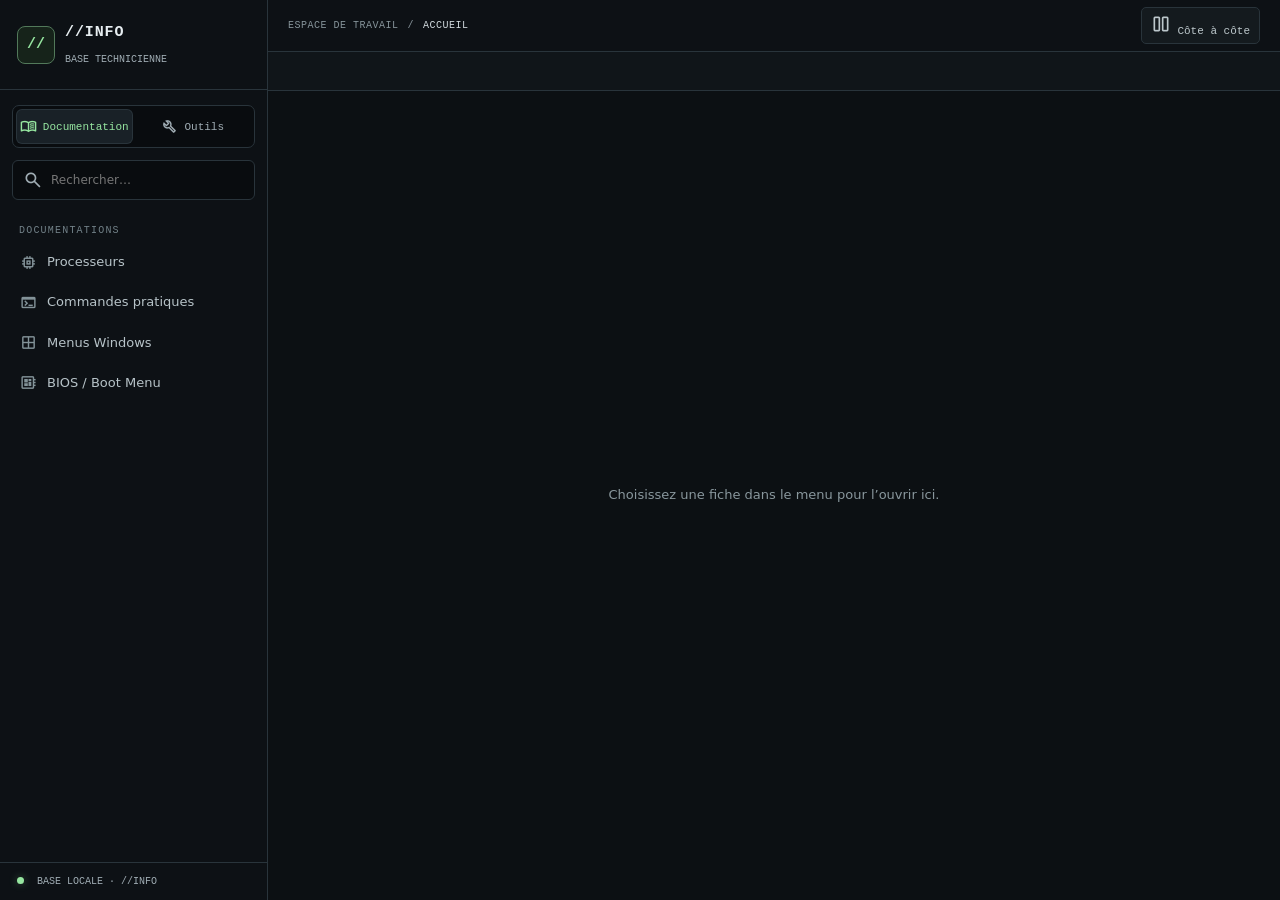
==== index.html @ bd090550 "Ajout des fichier" ====
<!doctype html>
<html lang="fr">
<head>
  <meta charset="utf-8">
  <meta name="viewport" content="width=device-width, initial-scale=1">
  <meta name="theme-color" content="#0c1013">
  <meta name="description" content="//INFO : documentation informatique et boîte à outils technicien, consultables en onglets.">
  <title>//INFO — Documentation informatique</title>
  <link rel="stylesheet" href="https://fonts.googleapis.com/css2?family=Material+Symbols+Outlined:FILL@0..1&display=block">
  <link rel="stylesheet" href="style.css">
  <script src="script.js" defer></script>
</head>
<body class="workspace-page">
  <div class="workspace-shell">
    <aside class="workspace-sidebar" id="workspace-sidebar" aria-label="Navigation //INFO">
      <div class="workspace-brand">
        <a class="brand" href="home.html">
          <span class="brand-mark">//</span>
          <span>
            <span class="brand-name">//INFO</span><br>
            <span class="brand-sub">BASE TECHNICIENNE</span>
          </span>
        </a>
        <button class="sidebar-close" type="button" data-sidebar-close aria-label="Fermer le menu">
          <span class="material-symbols-outlined" aria-hidden="true">close</span>
        </button>
      </div>
      <div class="workspace-switch" role="tablist" aria-label="Type de ressources">
        <button type="button" class="active" id="mode-docs" data-mode="docs" role="tab" aria-selected="true">
          <span class="material-symbols-outlined" aria-hidden="true">menu_book</span>
          Documentation
        </button>
        <button type="button" id="mode-tools" data-mode="tools" role="tab" aria-selected="false">
          <span class="material-symbols-outlined" aria-hidden="true">build</span>
          Outils
        </button>
      </div>
      <label class="workspace-search">
        <span class="material-symbols-outlined" aria-hidden="true">search</span>
        <input type="search" data-sidebar-search placeholder="Rechercher…" aria-label="Rechercher dans le menu">
      </label>
      <nav class="workspace-nav" data-workspace-nav aria-label="Fiches disponibles"></nav>
      <div class="sidebar-foot">
        <span class="status-dot"></span>
        BASE LOCALE · //INFO
      </div>
    </aside>
    <div class="sidebar-scrim" data-sidebar-close></div>
    <main class="workspace-main">
      <header class="workspace-topbar">
        <button type="button" class="mobile-menu" data-sidebar-open aria-label="Ouvrir le menu">
          <span class="material-symbols-outlined" aria-hidden="true">menu</span>
        </button>
        <a class="mobile-brand" href="home.html">//INFO</a>
        <div class="workspace-crumb">
          <span>ESPACE DE TRAVAIL</span>
          <span>/</span>
          <strong data-current-label>ACCUEIL</strong>
        </div>
        <div class="workspace-actions">
          <button type="button" class="split-button" data-split-toggle aria-label="Afficher deux panneaux côte à côte" aria-pressed="false" title="Afficher deux panneaux côte à côte">
            <span class="material-symbols-outlined" aria-hidden="true">view_column_2</span>
            <span>Côte à côte</span>
          </button>
        </div>
      </header>
      <section class="workspace" data-workspace aria-label="Panneaux de documentation">
        <div class="pane" data-pane="0" aria-label="Panneau principal">
          <div class="tab-strip" data-tabs="0" role="tablist" aria-label="Onglets du panneau principal"></div>
          <div class="pane-body" data-pane-body="0">
            <div class="pane-empty">Choisissez une fiche dans le menu pour l’ouvrir ici.</div>
          </div>
        </div>
        <div class="pane pane-secondary" data-pane="1" aria-label="Panneau secondaire" hidden>
          <div class="tab-strip" data-tabs="1" role="tablist" aria-label="Onglets du panneau secondaire"></div>
          <div class="pane-body" data-pane-body="1">
            <div class="pane-empty">Ouvrez une fiche ici pour la comparer à l’autre panneau.</div>
          </div>
        </div>
      </section>
    </main>
  </div>
</body>
</html>
---- style.css ----
:root {
  color-scheme: dark;
  --bg: #0c1013;
  --panel: #13191e;
  --panel-2: #192127;
  --line: #29343b;
  --text: #e7eef1;
  --muted: #a0adb4;
  --green: #96e6a0;
  --cyan: #83d9ed;
  --amber: #f2c178;
  --mono: ui-monospace, SFMono-Regular, Consolas, "Liberation Mono", monospace;
  --sans: Inter, ui-sans-serif, system-ui, -apple-system, "Segoe UI", sans-serif;
}

* {
  box-sizing: border-box;
}

html {
  scroll-behavior: smooth;
}

body {
  margin: 0;
  background: var(--bg);
  color: var(--text);
  font: 15px/1.7 var(--sans);
}

a {
  color: var(--green);
}

a:hover {
  color: #c0f5c6;
}

button,
input {
  font: inherit;
}

.material-symbols-outlined {
  font-family: 'Material Symbols Outlined';
  font-weight: normal;
  font-style: normal;
  font-size: 20px;
  line-height: 1;
  letter-spacing: normal;
  text-transform: none;
  display: inline-block;
  white-space: nowrap;
  word-wrap: normal;
  direction: ltr;
  font-feature-settings: 'liga';
  -webkit-font-feature-settings: 'liga';
  -webkit-font-smoothing: antialiased;
  font-variation-settings: 'FILL' 0, 'wght' 400, 'GRAD' 0, 'opsz' 24;
}

.eyebrow {
  color: var(--green);
  font: 11px var(--mono);
  letter-spacing: .12em;
  text-transform: uppercase;
}

.eyebrow::before {
  content: "// ";
  color: #62796a;
}

h1 {
  font-size: clamp(34px, 6vw, 55px);
  letter-spacing: -0.045em;
  line-height: 1.08;
  margin: 12px 0 16px;
}

h2 {
  font-size: 23px;
  letter-spacing: -0.025em;
  margin: 38px 0 12px;
}

h3 {
  font-size: 16px;
  margin: 0 0 8px;
}

.lead {
  font-size: 17px;
  line-height: 1.75;
  color: #b0bdc3;
  max-width: 760px;
}

.chips {
  display: flex;
  flex-wrap: wrap;
  gap: 8px;
  margin: 20px 0;
}

.chip {
  font: 10px var(--mono);
  color: #b1ddb5;
  background: #152019;
  border: 1px solid #2b4230;
  border-radius: 4px;
  padding: 4px 8px;
}

.hero {
  padding: 28px;
  border: 1px solid #334138;
  border-radius: 10px;
  background: linear-gradient(120deg, #132019, #12181d 68%);
  margin: 26px 0;
}

.hero p,
.card p {
  color: #aab7bd;
  margin: 0;
}

.hero-actions {
  display: flex;
  flex-wrap: wrap;
  gap: 10px;
  margin-top: 19px;
}

.button {
  display: inline-flex;
  align-items: center;
  justify-content: center;
  gap: 8px;
  padding: 9px 13px;
  border: 1px solid var(--green);
  border-radius: 5px;
  background: var(--green);
  color: #101610;
  text-decoration: none;
  font: 600 12px var(--mono);
}

.button:hover {
  color: #101610;
  background: #b9f3bf;
}

.button.secondary {
  background: transparent;
  color: var(--text);
  border-color: var(--line);
}

.button.secondary:hover {
  border-color: var(--green);
  color: var(--green);
}

.grid {
  display: grid;
  grid-template-columns: repeat(2, minmax(0, 1fr));
  gap: 12px;
}

.card {
  display: block;
  padding: 17px;
  border: 1px solid var(--line);
  border-radius: 8px;
  background: var(--panel);
  text-decoration: none;
  color: var(--text);
}

a.card:hover {
  border-color: #58745e;
  transform: translateY(-1px);
}

.card-label {
  font: 10px var(--mono);
  letter-spacing: .1em;
  text-transform: uppercase;
  color: var(--green);
  margin-bottom: 8px;
}

.card-title {
  font-weight: 650;
  margin-bottom: 5px;
}

.callout {
  margin: 18px 0;
  padding: 13px 15px;
  border: 1px solid #514226;
  border-left: 3px solid var(--amber);
  border-radius: 5px;
  background: #1b1710;
  color: #e0d2b8;
  font-size: 13px;
}

.callout strong {
  color: var(--amber);
}

.callout.info {
  border-color: #2b444c;
  border-left-color: var(--cyan);
  background: #111b1f;
  color: #b8d0d5;
}

.callout.info strong {
  color: var(--cyan);
}

.table-wrap {
  overflow-x: auto;
  margin: 14px 0;
  border: 1px solid var(--line);
  border-radius: 7px;
}

table {
  width: 100%;
  border-collapse: collapse;
  min-width: 520px;
  font-size: 13px;
}

th,
td {
  padding: 10px 12px;
  border-bottom: 1px solid var(--line);
  text-align: left;
  vertical-align: top;
}

th {
  background: #171e23;
  color: #b7c4c9;
  font: 10px var(--mono);
  letter-spacing: .08em;
  text-transform: uppercase;
}

td {
  color: #d0d9dd;
}

tr:last-child td {
  border-bottom: 0;
}

td a {
  overflow-wrap: anywhere;
}

.terminal {
  margin: 14px 0;
  border: 1px solid var(--line);
  border-radius: 7px;
  background: #080b0e;
  overflow: hidden;
}

.terminal-head {
  display: flex;
  align-items: center;
  justify-content: space-between;
  padding: 8px 12px;
  border-bottom: 1px solid var(--line);
  color: var(--muted);
  font: 10px var(--mono);
}

.copy {
  padding: 4px 9px;
  border: 1px solid #39444b;
  border-radius: 4px;
  background: transparent;
  color: #c2cdd1;
  font: 10px var(--mono);
  cursor: pointer;
}

.copy:hover {
  border-color: var(--green);
  color: var(--green);
}

pre {
  margin: 0;
  padding: 14px 16px;
  overflow: auto;
  color: #c4e7cb;
  font: 12px/1.8 var(--mono);
  white-space: pre-wrap;
  word-break: break-word;
}

code {
  font: .92em var(--mono);
  color: #c4e7cb;
  background: #192126;
  padding: 2px 5px;
  border-radius: 3px;
}

.terminal code {
  padding: 0;
  background: none;
}

ul,
ol {
  padding-left: 24px;
}

li {
  padding: 3px 0;
  color: #c3cdd1;
}

.footer {
  display: flex;
  justify-content: space-between;
  gap: 12px;
  margin-top: 54px;
  padding-top: 16px;
  border-top: 1px solid var(--line);
  color: #718087;
  font: 10px var(--mono);
}

.hidden-by-search {
  display: none !important;
}

::selection {
  background: #96e6a044;
}

/* Workspace shell */
.workspace-page {
  height: 100vh;
  min-height: 420px;
  overflow: hidden;
}

.workspace-shell {
  height: 100%;
  display: flex;
}

.workspace-sidebar {
  width: 268px;
  flex: 0 0 268px;
  background: #0d1115;
  border-right: 1px solid var(--line);
  display: flex;
  flex-direction: column;
  z-index: 20;
  min-height: 0;
}

.workspace-brand {
  display: flex;
  align-items: center;
  justify-content: space-between;
  padding: 19px 17px;
  border-bottom: 1px solid var(--line);
}

.brand {
  display: flex;
  align-items: center;
  gap: 10px;
  color: var(--text);
  text-decoration: none;
}

.brand-mark {
  display: grid;
  place-items: center;
  width: 38px;
  height: 38px;
  border: 1px solid #52795a;
  border-radius: 8px;
  color: var(--green);
  background: #16231a;
  font: 700 15px var(--mono);
}

.brand-name {
  font: 700 15px var(--mono);
  letter-spacing: .06em;
}

.brand-sub {
  font: 10px var(--mono);
  color: var(--muted);
}

.sidebar-close {
  display: none;
  background: transparent;
  border: 0;
  color: var(--muted);
  font-size: 25px;
}

.workspace-switch {
  display: flex;
  gap: 4px;
  margin: 15px 12px 12px;
  padding: 4px;
  border: 1px solid var(--line);
  border-radius: 7px;
  background: #090c0f;
}

.workspace-switch button {
  display: flex;
  align-items: center;
  justify-content: center;
  gap: 6px;
  flex: 1;
  min-width: 0;
  padding: 8px 4px;
  border: 0;
  border-radius: 5px;
  background: transparent;
  color: var(--muted);
  font: 11px var(--mono);
  cursor: pointer;
}

.workspace-switch .material-symbols-outlined {
  font-size: 17px;
}

.workspace-switch button.active {
  background: var(--panel-2);
  color: var(--green);
  box-shadow: 0 0 0 1px var(--line);
}

.workspace-search {
  display: flex;
  align-items: center;
  gap: 8px;
  margin: 0 12px 10px;
  padding: 0 10px;
  border: 1px solid var(--line);
  border-radius: 6px;
  background: #090c0f;
  color: var(--muted);
}

.workspace-search:focus-within {
  border-color: #638a69;
}

.workspace-search input {
  width: 100%;
  min-width: 0;
  padding: 9px 0;
  border: 0;
  outline: 0;
  background: transparent;
  color: var(--text);
  font-size: 12px;
}

.workspace-nav {
  overflow-y: auto;
  padding: 0 9px 15px;
}

.nav-category {
  padding: 15px 10px 6px;
  color: #728188;
  font: 10px var(--mono);
  letter-spacing: .12em;
  text-transform: uppercase;
}

.workspace-nav-link {
  display: flex;
  align-items: center;
  gap: 10px;
  width: 100%;
  padding: 9px 10px;
  border: 0;
  border-radius: 5px;
  background: transparent;
  color: #b7c3c8;
  text-align: left;
  font-size: 13px;
  cursor: pointer;
}

.workspace-nav-link:hover,
.workspace-nav-link.has-tab {
  background: #151d20;
  color: var(--green);
}

.nav-icon {
  width: 18px;
  color: #839399;
  text-align: center;
  font-size: 17px;
}

.workspace-nav-link:hover .nav-icon,
.workspace-nav-link.has-tab .nav-icon {
  color: var(--green);
}

.nav-empty {
  padding: 8px 10px;
  color: var(--muted);
  font: 12px var(--mono);
}

.sidebar-foot {
  margin-top: auto;
  padding: 13px 17px;
  border-top: 1px solid var(--line);
  color: var(--muted);
  font: 10px var(--mono);
}

.sidebar-scrim {
  display: none;
}

.status-dot {
  display: inline-block;
  width: 7px;
  height: 7px;
  margin-right: 7px;
  border-radius: 50%;
  background: var(--green);
  box-shadow: 0 0 8px #96e6a055;
}

.workspace-main {
  display: flex;
  flex: 1;
  flex-direction: column;
  min-width: 0;
  min-height: 0;
}

.workspace-topbar {
  height: 52px;
  flex: 0 0 52px;
  display: flex;
  align-items: center;
  gap: 12px;
  padding: 0 20px;
  border-bottom: 1px solid var(--line);
  background: #0d1115;
}

.workspace-crumb {
  display: flex;
  align-items: center;
  gap: 9px;
  overflow: hidden;
  color: #86949a;
  font: 10px var(--mono);
  letter-spacing: .05em;
  white-space: nowrap;
}

.workspace-crumb strong {
  overflow: hidden;
  color: #d0d9dd;
  font-weight: 500;
  text-overflow: ellipsis;
}

.workspace-actions {
  display: flex;
  gap: 6px;
  margin-left: auto;
}

.split-button,
.mobile-menu {
  border: 1px solid var(--line);
  border-radius: 5px;
  background: #141a1e;
  color: #bcc7cb;
  padding: 6px 9px;
  font: 11px var(--mono);
  cursor: pointer;
}

.split-button:hover,
.split-button.active {
  border-color: #54765a;
  color: var(--green);
}

.mobile-menu,
.mobile-brand {
  display: none;
}

.workspace {
  display: flex;
  flex: 1;
  min-width: 0;
  min-height: 0;
  overflow: hidden;
}

.pane {
  display: flex;
  flex: 1;
  flex-direction: column;
  min-width: 0;
  min-height: 0;
  background: var(--bg);
}

.pane-secondary {
  border-left: 1px solid var(--line);
}

.pane[hidden] {
  display: none;
}

.pane.active-pane {
  box-shadow: inset 0 2px var(--green);
}

.split-view .pane {
  flex-basis: 50%;
}

.tab-strip {
  display: flex;
  flex: 0 0 auto;
  min-height: 39px;
  overflow-x: auto;
  overflow-y: hidden;
  border-bottom: 1px solid var(--line);
  background: #101519;
  scrollbar-width: thin;
  padding: 2px 2px 0 2px;
}

.tab-strip.drag-over {
  background: #151f24;
  box-shadow: inset 0 -2px var(--green);
}

.workspace-tab-group {
  display: flex;
  align-items: center;
  flex: 0 0 auto;
  max-width: 240px;
  border-right: 1px solid #222b31;
  border-bottom: 2px solid transparent;
}

.workspace-tab-group:has(.workspace-tab.active) {
  border-bottom-color: var(--green);
  background: #151c20;
}

.workspace-tab-group:focus-within {
  border-bottom-color: var(--green);
}

.workspace-tab {
  display: flex;
  align-items: center;
  max-width: 210px;
  min-width: 90px;
  padding: 0 0 0 10px;
  border: 0;
  background: transparent;
  color: #9fadb3;
  font-size: 11px;
  cursor: grab;
}

.workspace-tab-group:has(.workspace-tab.active) .workspace-tab {
  color: var(--text);
}

.workspace-tab:focus-visible,
.tab-close:focus-visible {
  outline: 2px solid var(--cyan);
  outline-offset: -2px;
}

.tab-title {
  overflow: hidden;
  text-overflow: ellipsis;
  white-space: nowrap;
}

.tab-close {
  flex: 0 0 auto;
  width: 30px;
  height: 30px;
  margin: 0 4px;
  padding: 0;
  border: 0;
  border-radius: 4px;
  background: transparent;
  color: #819097;
  font-size: 18px;
  line-height: 1;
  cursor: pointer;
}

.tab-close.material-symbols-outlined {
  font-size: 17px;
}

.tab-close:hover {
  background: #343d42;
  color: #fff;
}

.pane-body {
  flex: 1;
  min-height: 0;
  overflow: hidden;
  background: var(--bg);
  display: flex;
  flex-direction: column;
}

.doc-frame {
  display: none;
  width: 100%;
  height: 100%;
  min-height: 0;
  border: 0;
  background: var(--bg);
}

.doc-frame.is-active {
  display: block;
}

.pane-empty {
  display: grid;
  place-items: center;
  height: 100%;
  min-height: 180px;
  padding: 25px;
  color: #89979d;
  text-align: center;
  font-size: 13px;
}

.welcome {
  max-width: 1000px;
  margin: auto;
  padding: clamp(24px, 5vw, 58px);
}

.welcome .lead {
  max-width: 760px;
}

.welcome-grid {
  display: grid;
  grid-template-columns: repeat(2, minmax(0, 1fr));
  gap: 11px;
  margin: 25px 0;
}

.welcome-card {
  display: flex;
  flex-direction: column;
  gap: 6px;
  padding: 16px;
  border: 1px solid var(--line);
  border-radius: 7px;
  background: var(--panel);
  color: var(--text);
  text-align: left;
  cursor: pointer;
}

.welcome-card:hover {
  border-color: #58745e;
  background: #171f1d;
}

.welcome-card strong {
  font-size: 14px;
}

.welcome-card > span:last-child {
  color: #aab7bd;
  font-size: 12px;
}

.welcome-card .card-label {
  color: var(--green);
  font: 10px var(--mono);
  letter-spacing: .08em;
}

/* Standalone documentation pages */
.site-header {
  position: sticky;
  top: 0;
  z-index: 5;
  background: #0c1013ee;
  border-bottom: 1px solid var(--line);
  backdrop-filter: blur(12px);
}

.header-inner {
  width: min(1160px, 100%);
  margin: auto;
  padding: 12px 24px;
  display: flex;
  align-items: center;
  gap: 24px;
}

.site-nav {
  display: flex;
  align-items: center;
  gap: 4px;
  flex: 1;
}

.site-nav a {
  padding: 8px 10px;
  color: #bdc8ce;
  text-decoration: none;
  border-radius: 5px;
  font-size: 12px;
}

.site-nav a:hover,
.site-nav a[aria-current="page"] {
  background: #19241c;
  color: var(--green);
}

.nav-toggle {
  display: none;
  margin-left: auto;
  background: transparent;
  border: 1px solid var(--line);
  border-radius: 6px;
  color: var(--text);
  padding: 7px 10px;
  cursor: pointer;
}

.search {
  margin-left: auto;
  min-width: 160px;
}

.search input {
  width: 100%;
  padding: 8px 10px;
  background: #090c0f;
  border: 1px solid var(--line);
  border-radius: 6px;
  color: var(--text);
  font-size: 12px;
  outline: none;
}

.page {
  width: min(100% - 48px, 1000px);
  margin: 0 auto;
  padding: 46px 0 72px;
}

.embedded-page {
  min-height: 100%;
  height: auto;
  overflow: visible;
}

.embedded-page .site-header,
.embedded-page .footer {
  display: none !important;
}

.embedded-page .page {
  width: min(100% - 40px, 1000px);
  padding: 30px 0 42px;
}

.embedded-page .embedded-page-content,
.embedded-page .doc-inner {
  width: 100%;
  max-width: 960px;
  margin: 0 auto;
  padding: 18px 24px 40px;
}

.embedded-page .embedded-page-content > *:first-child,
.embedded-page .doc-inner > *:first-child {
  margin-top: 0;
}

.embedded-page h1 {
  font-size: clamp(28px, 5vw, 46px);
}

.embedded-page h2 {
  font-size: 20px;
  margin: 30px 0 10px;
}

.doc-inner {
  width: min(100% - 48px, 1000px);
  margin: 0 auto;
  padding: 0 0 12px;
}

@media (max-width: 950px) {
  .workspace-sidebar {
    width: 240px;
    flex-basis: 240px;
  }
  .workspace-topbar {
    padding: 0 14px;
  }
  .split-button span {
    display: none;
  }
  .header-inner {
    gap: 12px;
  }
  .site-nav {
    gap: 0;
  }
  .site-nav a {
    padding: 8px 7px;
    font-size: 11px;
  }
  .search {
    min-width: 135px;
  }
}

@media (max-width: 720px) {
  .workspace-page {
    height: 100dvh;
    min-height: 0;
  }
  .workspace-sidebar {
    position: fixed;
    inset: 0 auto 0 0;
    width: min(300px, 88vw);
    transform: translateX(-105%);
    transition: transform .2s ease;
    box-shadow: 12px 0 38px #0009;
  }
  .sidebar-open .workspace-sidebar {
    transform: translateX(0);
  }
  .sidebar-close {
    display: block;
  }
  .sidebar-open .sidebar-scrim {
    display: block;
    position: fixed;
    inset: 0;
    z-index: 19;
    background: #0009;
  }
  .workspace-topbar {
    height: 48px;
    flex-basis: 48px;
    padding: 0 10px;
    gap: 8px;
  }
  .mobile-menu {
    display: block;
    padding: 6px 8px;
  }
  .mobile-brand {
    display: block;
    color: var(--green);
    font: 700 12px var(--mono);
    text-decoration: none;
  }
  .workspace-crumb {
    gap: 5px;
    font-size: 9px;
  }
  .workspace-crumb > span:first-child {
    display: none;
  }
  .split-button {
    padding: 6px 8px;
  }
  .workspace {
    overflow-y: auto;
    display: flex;
    flex-direction: column;
  }
  .pane {
    flex: 1 0 100%;
    min-height: 0;
  }
  .pane-secondary {
    border-left: 0;
    border-top: 1px solid var(--line);
  }
  .split-view .pane {
    flex: 1 0 75dvh;
    min-height: 300px;
  }
  .tab-strip {
    min-height: 38px;
  }
  .workspace-tab {
    max-width: 70vw;
    min-width: 105px;
  }
  .welcome {
    padding: 25px 17px;
  }
  .welcome h1 {
    font-size: 36px;
  }
  .welcome .lead {
    font-size: 14px;
  }
  .welcome-grid {
    grid-template-columns: 1fr;
    gap: 8px;
    margin: 18px 0;
  }
  .welcome-card {
    padding: 13px;
  }
  .page {
    width: min(100% - 32px, 1000px);
    padding: 30px 0 52px;
  }
  .grid {
    grid-template-columns: 1fr;
  }
  .hero {
    padding: 21px;
  }
  .footer {
    flex-direction: column;
  }
  .lead {
    font-size: 15px;
  }
  h2 {
    margin-top: 30px;
  }
  .header-inner {
    flex-wrap: wrap;
    padding: 10px 16px;
  }
  .nav-toggle {
    display: block;
  }
  .site-nav {
    display: none;
    order: 3;
    flex-basis: 100%;
    align-items: stretch;
    flex-direction: column;
    padding: 5px 0;
  }
  .site-nav.open {
    display: flex;
  }
  .site-nav a {
    font-size: 13px;
    padding: 9px;
  }
  .search {
    order: 4;
    display: none;
    flex-basis: 100%;
    margin: 0;
  }
  .search.open {
    display: block;
  }
  .embedded-page .embedded-page-content {
    padding: 14px 18px 30px;
  }
}

@media (max-width: 400px) {
  .workspace-crumb {
    max-width: 92px;
  }
  .workspace-actions {
    gap: 3px;
  }
  .split-button {
    font-size: 10px;
  }
  .welcome h1 {
    font-size: 32px;
  }
}

@media (prefers-reduced-motion: reduce) {
  html {
    scroll-behavior: auto;
  }
  *,
  *::before,
  *::after {
    transition: none !important;
  }
}
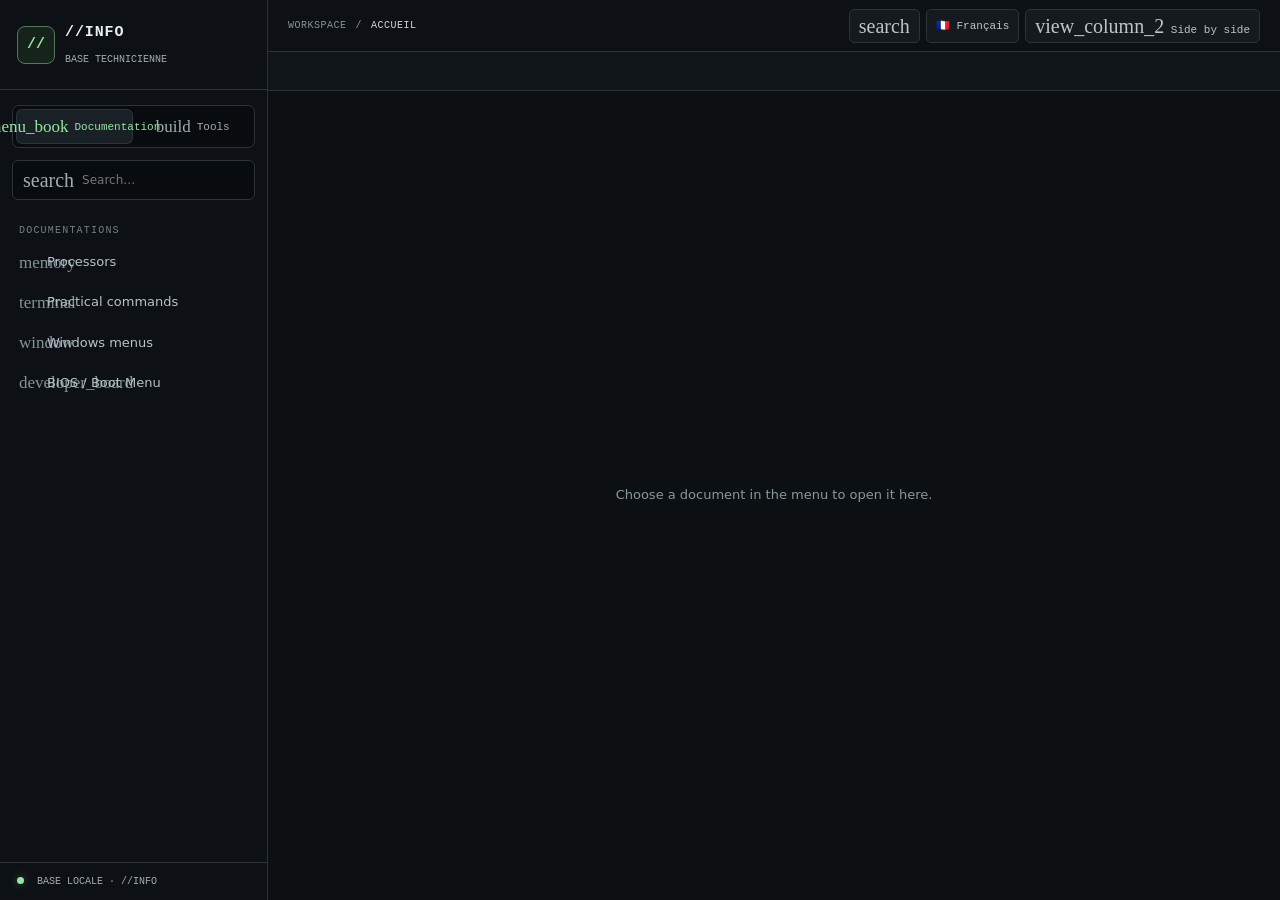
==== commit c79cacb3: "Add files via upload" ====
--- a/index.html
+++ b/index.html
@@ -6,8 +6,9 @@
   <meta name="theme-color" content="#0c1013">
   <meta name="description" content="//INFO : documentation informatique et boîte à outils technicien, consultables en onglets.">
   <title>//INFO — Documentation informatique</title>
-  <link rel="stylesheet" href="https://fonts.googleapis.com/css2?family=Material+Symbols+Outlined:FILL@0..1&display=block">
+  <link rel="icon" type="image/svg+xml" href="favicon.svg">
   <link rel="stylesheet" href="style.css">
+  <script src="search-index.js" defer></script>
   <script src="script.js" defer></script>
 </head>
 <body class="workspace-page">
@@ -28,16 +29,16 @@
       <div class="workspace-switch" role="tablist" aria-label="Type de ressources">
         <button type="button" class="active" id="mode-docs" data-mode="docs" role="tab" aria-selected="true">
           <span class="material-symbols-outlined" aria-hidden="true">menu_book</span>
-          Documentation
+          <span data-en="Documentation">Documentation</span>
         </button>
         <button type="button" id="mode-tools" data-mode="tools" role="tab" aria-selected="false">
           <span class="material-symbols-outlined" aria-hidden="true">build</span>
-          Outils
+          <span data-en="Tools">Outils</span>
         </button>
       </div>
       <label class="workspace-search">
         <span class="material-symbols-outlined" aria-hidden="true">search</span>
-        <input type="search" data-sidebar-search placeholder="Rechercher…" aria-label="Rechercher dans le menu">
+        <input type="search" data-sidebar-search placeholder="Rechercher…" data-en-ph="Search…" aria-label="Rechercher dans le menu">
       </label>
       <nav class="workspace-nav" data-workspace-nav aria-label="Fiches disponibles"></nav>
       <div class="sidebar-foot">
@@ -51,18 +52,18 @@
         <button type="button" class="mobile-menu" data-sidebar-open aria-label="Ouvrir le menu">
           <span class="material-symbols-outlined" aria-hidden="true">menu</span>
         </button>
-        <a class="mobile-brand" href="home.html">//INFO</a>
-        <div class="workspace-crumb">
-          <span>ESPACE DE TRAVAIL</span>
-          <span>/</span>
-          <strong data-current-label>ACCUEIL</strong>
-        </div>
-        <div class="workspace-actions">
-          <button type="button" class="split-button" data-split-toggle aria-label="Afficher deux panneaux côte à côte" aria-pressed="false" title="Afficher deux panneaux côte à côte">
-            <span class="material-symbols-outlined" aria-hidden="true">view_column_2</span>
-            <span>Côte à côte</span>
-          </button>
-        </div>
+        <a class="mobile-brand" href="home.html">//INFO</a>          <div class="workspace-crumb">
+            <span data-en="WORKSPACE">ESPACE DE TRAVAIL</span>
+            <span>/</span>
+            <strong data-current-label>ACCUEIL</strong>
+          </div>
+          <div class="workspace-actions">
+            <button type="button" class="lang-button" data-lang-toggle aria-label="Changer de langue / Change language"></button>
+            <button type="button" class="split-button" data-split-toggle aria-label="Afficher deux panneaux côte à côte" aria-pressed="false" title="Afficher deux panneaux côte à côte">
+              <span class="material-symbols-outlined" aria-hidden="true">view_column_2</span>
+              <span data-en="Side by side">Côte à côte</span>
+            </button>
+          </div>
       </header>
       <section class="workspace" data-workspace aria-label="Panneaux de documentation">
         <div class="pane" data-pane="0" aria-label="Panneau principal">
--- a/style.css
+++ b/style.css
@@ -1,3 +1,11 @@
+@font-face {
+  font-family: 'Material Symbols Outlined';
+  font-style: normal;
+  font-weight: 100 700;
+  font-display: block;
+  src: url('fonts/material-symbols.woff2') format('woff2');
+}
+
 :root {
   color-scheme: dark;
   --bg: #0c1013;
@@ -621,6 +629,27 @@
   display: none;
 }
 
+.lang-button {
+  border: 1px solid var(--line);
+  border-radius: 5px;
+  background: #141a1e;
+  color: #bcc7cb;
+  padding: 6px 9px;
+  font: 11px var(--mono);
+  cursor: pointer;
+  white-space: nowrap;
+}
+
+.lang-button:hover {
+  border-color: #54765a;
+  color: var(--green);
+}
+
+.site-header .lang-button {
+  margin-left: 10px;
+  flex: 0 0 auto;
+}
+
 .workspace {
   display: flex;
   flex: 1;
@@ -1141,3 +1170,150 @@
     transition: none !important;
   }
 }
+
+/* Recherche globale (Ctrl+K) */
+.gsearch {
+  position: fixed;
+  inset: 0;
+  z-index: 100;
+  display: grid;
+  place-items: start center;
+  padding-top: 12vh;
+}
+
+.gsearch[hidden] {
+  display: none;
+}
+
+.gsearch-backdrop {
+  position: absolute;
+  inset: 0;
+  background: #000a;
+  backdrop-filter: blur(2px);
+}
+
+.gsearch-panel {
+  position: relative;
+  width: min(640px, 92vw);
+  background: #0f151a;
+  border: 1px solid var(--line);
+  border-radius: 10px;
+  box-shadow: 0 24px 60px #000c;
+  overflow: hidden;
+}
+
+.gsearch-field {
+  display: flex;
+  align-items: center;
+  gap: 10px;
+  padding: 12px 14px;
+  border-bottom: 1px solid var(--line);
+  color: var(--muted);
+}
+
+.gsearch-field input {
+  flex: 1;
+  min-width: 0;
+  border: 0;
+  outline: 0;
+  background: transparent;
+  color: var(--text);
+  font-size: 15px;
+}
+
+.gsearch-field kbd {
+  font: 10px var(--mono);
+  color: var(--muted);
+  border: 1px solid var(--line);
+  border-radius: 4px;
+  padding: 3px 6px;
+}
+
+.gsearch-results {
+  max-height: 52vh;
+  overflow: auto;
+  padding: 6px;
+}
+
+.gsearch-item {
+  display: flex;
+  flex-direction: column;
+  gap: 2px;
+  width: 100%;
+  padding: 9px 11px;
+  border: 0;
+  border-radius: 6px;
+  background: transparent;
+  color: var(--text);
+  text-align: left;
+  cursor: pointer;
+}
+
+.gsearch-item.active,
+.gsearch-item:hover {
+  background: #17201f;
+}
+
+.gsearch-item.active {
+  box-shadow: inset 2px 0 var(--green);
+}
+
+.gs-title {
+  font-size: 13px;
+  color: var(--green);
+}
+
+.gs-page {
+  font: 10px var(--mono);
+  color: #728188;
+  text-transform: uppercase;
+}
+
+.gs-snippet {
+  font-size: 12px;
+  color: #9fadb3;
+  overflow: hidden;
+  text-overflow: ellipsis;
+  white-space: nowrap;
+}
+
+.gsearch-none {
+  padding: 16px;
+  color: var(--muted);
+  font-size: 13px;
+  text-align: center;
+}
+
+.gsearch-hint {
+  padding: 8px 14px;
+  border-top: 1px solid var(--line);
+  color: #728188;
+  font: 10px var(--mono);
+}
+
+.gsearch-trigger {
+  display: inline-flex;
+  align-items: center;
+  gap: 6px;
+  border: 1px solid var(--line);
+  border-radius: 5px;
+  background: #141a1e;
+  color: #bcc7cb;
+  padding: 6px 9px;
+  cursor: pointer;
+}
+
+.gsearch-trigger:hover {
+  border-color: #54765a;
+  color: var(--green);
+}
+
+.header-inner .gsearch-trigger {
+  margin-left: auto;
+}
+
+@media (max-width: 720px) {
+  .gsearch {
+    padding-top: 6vh;
+  }
+}
